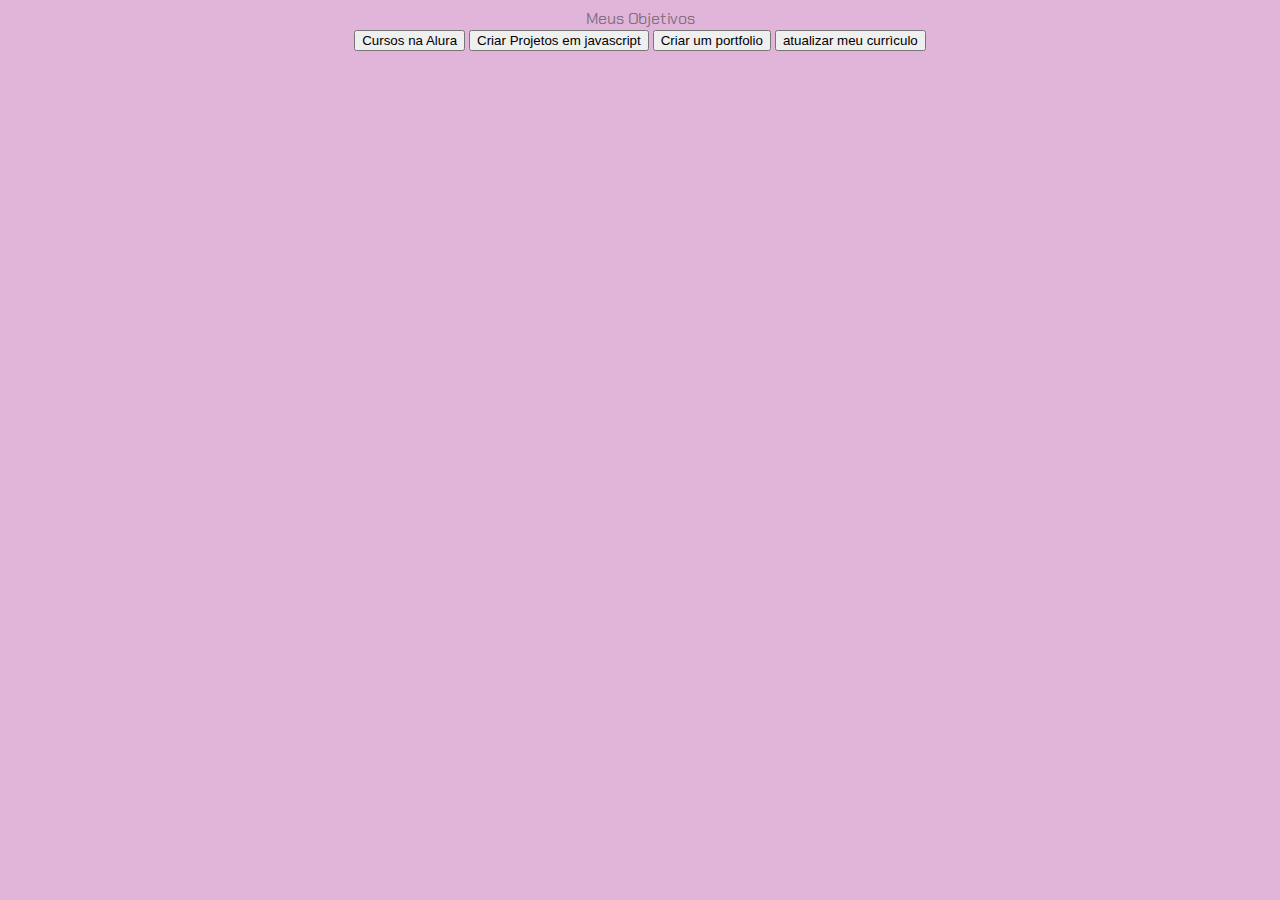
==== index.html @ efe93fa0 "Add files via upload" ====
<!DOCTYPE html>
<html lang="pt-br">
<head>
    <meta charset="UTF-8">
    <meta name="viewport" content="width=device-width, initial-scale=1.0">
    <link rel="stylesheet" href="style.css">
    <title>Meus Objetivos</title>
</head>
<body>
 <section class="conteudo-principal">
 <h2.titulo-principal>Meus Objetivos </h2.titulo-principal>
 <div class="botões">
    <button class="b">Cursos na Alura</button>
    <button class="b">Criar Projetos em javascript</button>
    <button class="b">Criar um portfolio</button>
    <button class="b">atualizar meu currìculo</button> 
 </div>
     </div class="abas-textos">


     </div>
    </div>

 </section>
 <script scr="main.js"></script>
</body>
</html>
---- style.css ----
@import url('https://fonts.googleapis.com/css2?family=Chakra+Petch:wght@400;700&display=swap');

:root {
    --cor-de-fundo: #e0b5d9;
    --rosa: #d19dc1;
    --branco: #817081;
    --botao-ativo: rgb(226, 146, 210);
    --botao-inativo: rgba(0, 0, 0, 0.5);
    --texto-fundo: rgba(0, 0, 0, 0.3);
    
    }
    
    body {
    background-color: var(--cor-de-fundo);
    color: var(--branco);
    font-family: 'Chakra Petch', sans-serif;
    }
    .conteudo-principal {
        display: flex;
        flex-direction: column;
        justify-content: center;
        align-items: center;
        max-width: 1200px;
        width: 100%;
        margin: 0 auto;
        }
        
        .titulo-principal {
        text-align: left;
        width: 100%;
        font-size: 32px;
        }
        
        .titulo-principal span {
        color: var(--rosa);
        }
        
        .botao {
        font-family: "Crakra Petch", sans-serif;
        background-color: var(--botao-inativo);
        color: var(--branco);
        display: flex;
        justify-content: center;
        padding: 1em;
        font-size: 18px;
        align-items: center;
        width: 100%;
        border-bottom: 4px solid var(--botao-ativo);
        border-left: 2px solid var(--botao-ativo);
        border-right: 2px solid var(--botao-ativo);
        border-top: none;
        }
        
        .botao:first-child {
        border-radius: 40px 40px 0 0;
        }
        
        .botoes {
        display:block;
        }
        
        .ativo {
        background-color: var(--botao-ativo);
        border-bottom: 4px solid var(--verde);
        }
        @media screen and (min-width: 768px) {
        .botoes {
        display: flex;
        }
        }
        
        
        @media screen and (min-width: 768px) {
        .botoes {
        display: flex;
        }
        .botao:first-child {
        border-radius: 40px 0 0;
        }
        
        .botao:last-child {
        border-radius: 0 40px 0 0;
        }
        }
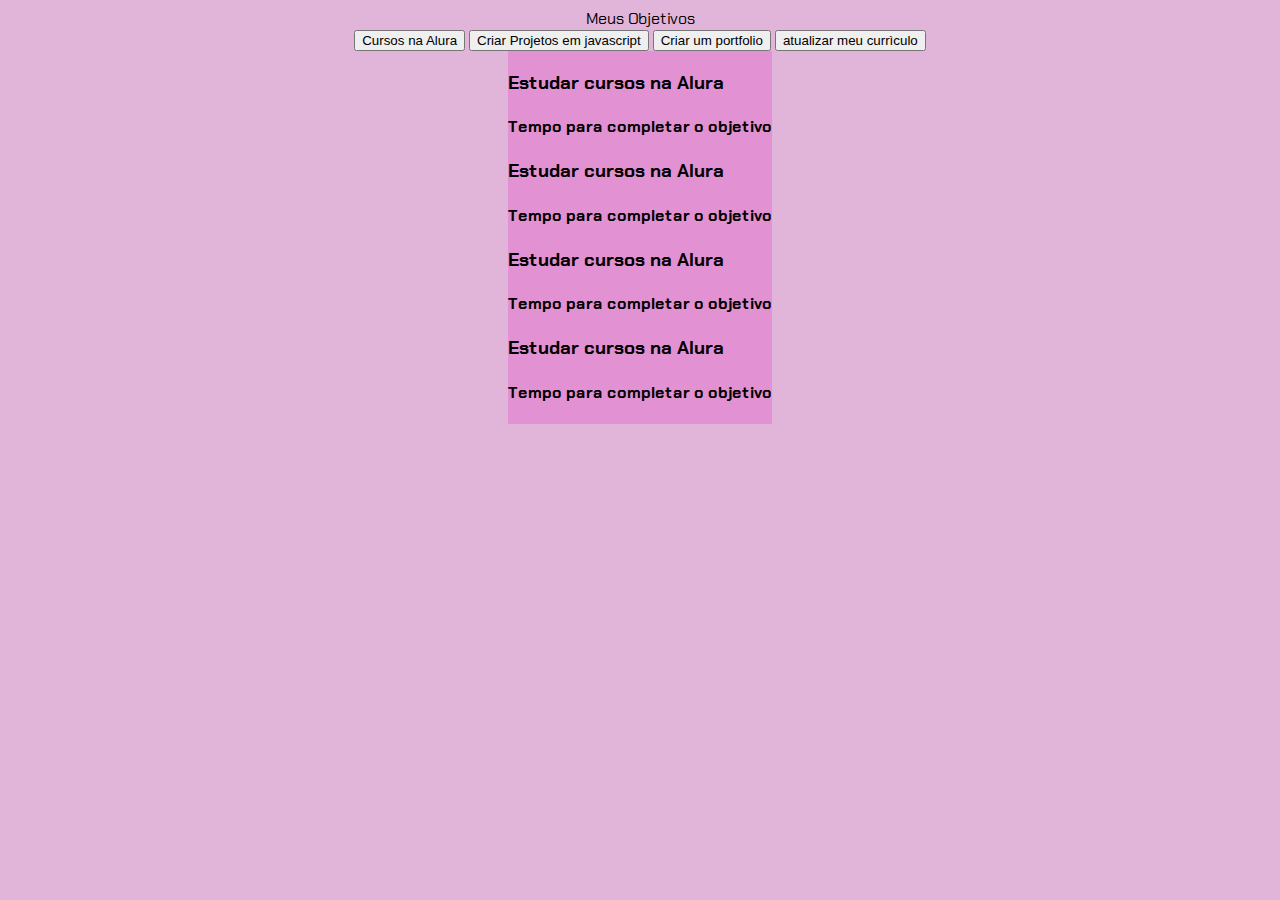
==== commit 303e7f53: "Add files via upload" ====
--- a/index.html
+++ b/index.html
@@ -16,10 +16,33 @@
     <button class="b">atualizar meu currìculo</button> 
  </div>
      </div class="abas-textos">
+     <div class="aba-conteudo ativo">
+        <h3 class="aba-conteudo-titulo-principal">Estudar cursos na Alura</h3>
+        <h4 class="aba-conteudo-titulo-secundario">Tempo para completar o objetivo</h4>
+        <div class="contador"> 
+        </div>
 
+        <div class="aba-conteudo ativo">
+            <h3 class="aba-conteudo-titulo-principal">Estudar cursos na Alura</h3>
+            <h4 class="aba-conteudo-titulo-secundario">Tempo para completar o objetivo</h4>
+            <div class="contador"></div>
+            </div>
 
-     </div>
-    </div>
+            <div class="aba-conteudo ativo">
+                <h3 class="aba-conteudo-titulo-principal">Estudar cursos na Alura</h3>
+                <h4 class="aba-conteudo-titulo-secundario">Tempo para completar o objetivo</h4>
+                <div class="contador"></div>
+                </div>
+                <div class="aba-conteudo ativo">
+                    <h3 class="aba-conteudo-titulo-principal">Estudar cursos na Alura</h3>
+                    <h4 class="aba-conteudo-titulo-secundario">Tempo para completar o objetivo</h4>
+                    <div class="contador">
+
+                    </div>
+
+            </div>
+        </div>
+    
 
  </section>
  <script scr="main.js"></script>
--- a/style.css
+++ b/style.css
@@ -3,7 +3,7 @@
 :root {
     --cor-de-fundo: #e0b5d9;
     --rosa: #d19dc1;
-    --branco: #817081;
+    --branco: #020002;
     --botao-ativo: rgb(226, 146, 210);
     --botao-inativo: rgba(0, 0, 0, 0.5);
     --texto-fundo: rgba(0, 0, 0, 0.3);
@@ -32,13 +32,13 @@
         }
         
         .titulo-principal span {
-        color: var(--rosa);
+        color: var(--preto);
         }
         
         .botao {
         font-family: "Crakra Petch", sans-serif;
         background-color: var(--botao-inativo);
-        color: var(--branco);
+        color: var(--rosa);
         display: flex;
         justify-content: center;
         padding: 1em;
@@ -61,7 +61,7 @@
         
         .ativo {
         background-color: var(--botao-ativo);
-        border-bottom: 4px solid var(--verde);
+        border-bottom: 4px solid var(--rosa claro);
         }
         @media screen and (min-width: 768px) {
         .botoes {
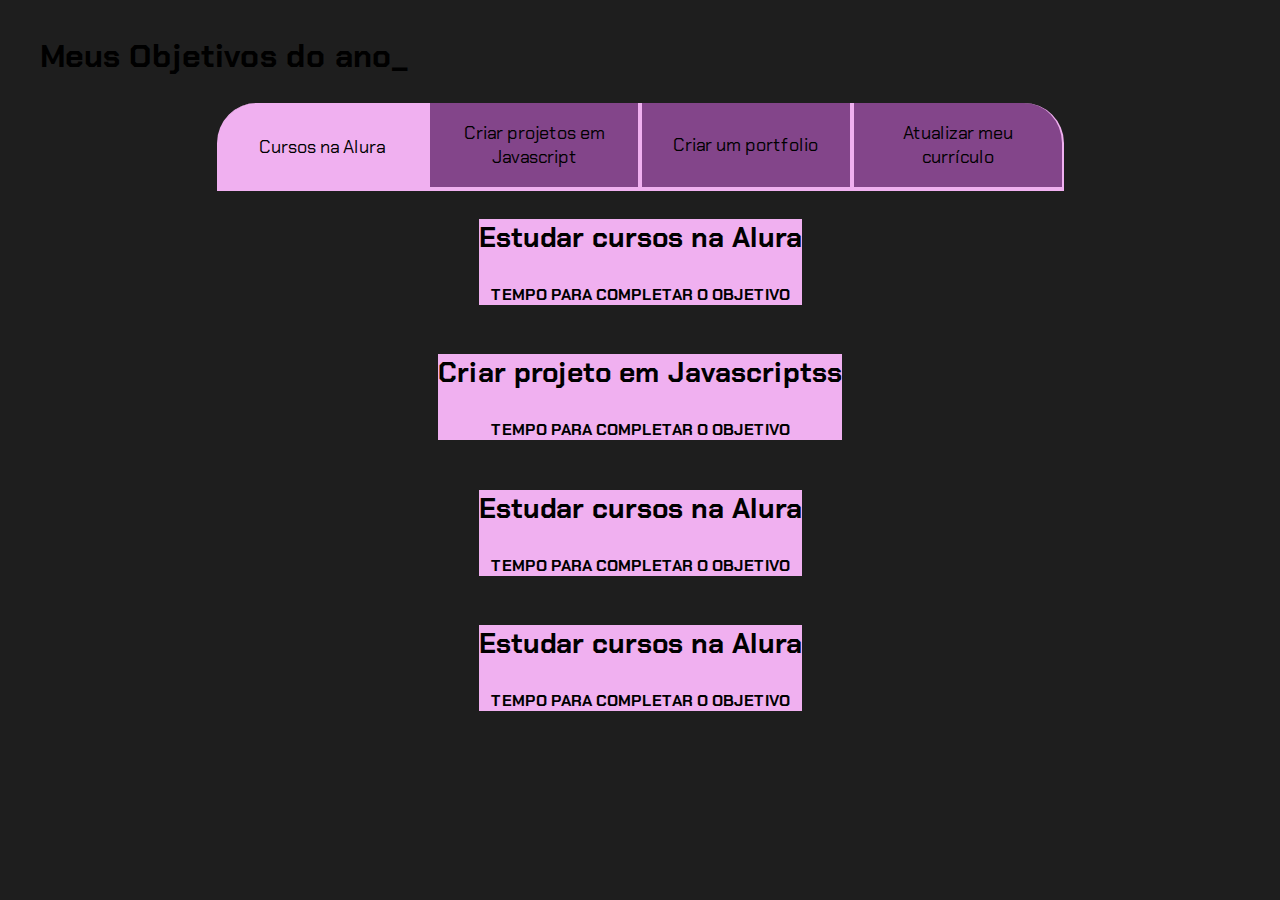
==== commit 71fd50a1: "Add files via upload" ====
--- a/index.html
+++ b/index.html
@@ -1,50 +1,55 @@
-<!DOCTYPE html>
-<html lang="pt-br">
-<head>
-    <meta charset="UTF-8">
-    <meta name="viewport" content="width=device-width, initial-scale=1.0">
-    <link rel="stylesheet" href="style.css">
-    <title>Meus Objetivos</title>
-</head>
-<body>
- <section class="conteudo-principal">
- <h2.titulo-principal>Meus Objetivos </h2.titulo-principal>
- <div class="botões">
-    <button class="b">Cursos na Alura</button>
-    <button class="b">Criar Projetos em javascript</button>
-    <button class="b">Criar um portfolio</button>
-    <button class="b">atualizar meu currìculo</button> 
- </div>
-     </div class="abas-textos">
-     <div class="aba-conteudo ativo">
-        <h3 class="aba-conteudo-titulo-principal">Estudar cursos na Alura</h3>
-        <h4 class="aba-conteudo-titulo-secundario">Tempo para completar o objetivo</h4>
-        <div class="contador"> 
-        </div>
-
-        <div class="aba-conteudo ativo">
-            <h3 class="aba-conteudo-titulo-principal">Estudar cursos na Alura</h3>
-            <h4 class="aba-conteudo-titulo-secundario">Tempo para completar o objetivo</h4>
-            <div class="contador"></div>
-            </div>
-
-            <div class="aba-conteudo ativo">
-                <h3 class="aba-conteudo-titulo-principal">Estudar cursos na Alura</h3>
-                <h4 class="aba-conteudo-titulo-secundario">Tempo para completar o objetivo</h4>
-                <div class="contador"></div>
-                </div>
-                <div class="aba-conteudo ativo">
-                    <h3 class="aba-conteudo-titulo-principal">Estudar cursos na Alura</h3>
-                    <h4 class="aba-conteudo-titulo-secundario">Tempo para completar o objetivo</h4>
-                    <div class="contador">
-
-                    </div>
-
-            </div>
-        </div>
-    
-
- </section>
- <script scr="main.js"></script>
-</body>
+<!DOCTYPE html>
+<html lang="pt-br">
+
+<head>
+    <meta charset="UTF-8">
+    <meta name="viewport" content="width=device-width, initial-scale=1.0">
+    <title>Meus objetivos do ano</title>
+    <link rel="stylesheet" href="style.css">
+</head>
+
+<body>
+    <section class="conteudo-principal">
+        <h2 class="titulo-principal">Meus Objetivos do ano<span>_</span></h2>
+        <div class="botoes">
+            <button class="botao ativo">Cursos na Alura</button>
+            <button class="botao">Criar projetos em Javascript</button>
+            <button class="botao">Criar um portfolio</button>
+            <button class="botao">Atualizar meu currículo</button>            
+        </div>
+        <div class="abas-texto">
+            <div class="aba-conteudo ativo">
+                <h3 class="aba-conteudo-titulo-principal">Estudar cursos na Alura</h3>
+                <h4 class="aba-conteudo-titulo-secundario">Tempo para completar o objetivo</h4>
+                <div class="contador"></div>
+            </div>
+        </div>
+        <div class="abas-texto">
+            <div class="aba-conteudo ativo">
+                <h3 class="aba-conteudo-titulo-principal">Criar projeto em Javascriptss</h3>
+                <h4 class="aba-conteudo-titulo-secundario">Tempo para completar o objetivo</h4>
+                <div class="contador"></div>
+            </div>
+        </div>
+        <div class="abas-texto">
+            <div class="aba-conteudo ativo">
+                <h3 class="aba-conteudo-titulo-principal">Estudar cursos na Alura</h3>
+                <h4 class="aba-conteudo-titulo-secundario">Tempo para completar o objetivo</h4>
+                <div class="contador"></div>
+            </div>
+        </div>
+        <div class="abas-texto">
+            <div class="aba-conteudo ativo">
+                <h3 class="aba-conteudo-titulo-principal">Estudar cursos na Alura</h3>
+                <h4 class="aba-conteudo-titulo-secundario">Tempo para completar o objetivo</h4>
+                <div class="contador"></div>
+            </div>
+        </div>
+        
+
+
+        </div>
+    </section>
+    <script src="main.js"></script>
+</body>
 </html>--- a/style.css
+++ b/style.css
@@ -1,85 +1,109 @@
-@import url('https://fonts.googleapis.com/css2?family=Chakra+Petch:wght@400;700&display=swap');
-
-:root {
-    --cor-de-fundo: #e0b5d9;
-    --rosa: #d19dc1;
-    --branco: #020002;
-    --botao-ativo: rgb(226, 146, 210);
-    --botao-inativo: rgba(0, 0, 0, 0.5);
-    --texto-fundo: rgba(0, 0, 0, 0.3);
-    
-    }
-    
-    body {
-    background-color: var(--cor-de-fundo);
-    color: var(--branco);
-    font-family: 'Chakra Petch', sans-serif;
-    }
-    .conteudo-principal {
-        display: flex;
-        flex-direction: column;
-        justify-content: center;
-        align-items: center;
-        max-width: 1200px;
-        width: 100%;
-        margin: 0 auto;
-        }
-        
-        .titulo-principal {
-        text-align: left;
-        width: 100%;
-        font-size: 32px;
-        }
-        
-        .titulo-principal span {
-        color: var(--preto);
-        }
-        
-        .botao {
-        font-family: "Crakra Petch", sans-serif;
-        background-color: var(--botao-inativo);
-        color: var(--rosa);
-        display: flex;
-        justify-content: center;
-        padding: 1em;
-        font-size: 18px;
-        align-items: center;
-        width: 100%;
-        border-bottom: 4px solid var(--botao-ativo);
-        border-left: 2px solid var(--botao-ativo);
-        border-right: 2px solid var(--botao-ativo);
-        border-top: none;
-        }
-        
-        .botao:first-child {
-        border-radius: 40px 40px 0 0;
-        }
-        
-        .botoes {
-        display:block;
-        }
-        
-        .ativo {
-        background-color: var(--botao-ativo);
-        border-bottom: 4px solid var(--rosa claro);
-        }
-        @media screen and (min-width: 768px) {
-        .botoes {
-        display: flex;
-        }
-        }
-        
-        
-        @media screen and (min-width: 768px) {
-        .botoes {
-        display: flex;
-        }
-        .botao:first-child {
-        border-radius: 40px 0 0;
-        }
-        
-        .botao:last-child {
-        border-radius: 0 40px 0 0;
-        }
-        }
-        +@import url('https://fonts.googleapis.com/css2?family=Chakra+Petch:wght@400;700&display=swap');
+
+:root {
+    --cor-de-fundo: #1E1E1E;
+    --preto: #000000;
+    --branco: #000000;
+    --botao-ativo: rgb(240, 176, 240);
+    --botao-inativo: rgba(231, 107, 245, 0.5);
+    --texto-fundo: rgba(210, 126, 231, 0.3);
+}
+
+body {
+    background-color: var(--cor-de-fundo);
+    color: var(--branco);
+    font-family: 'Chakra Petch', sans-serif;
+}
+
+
+.conteudo-principal {
+    display: flex;
+    flex-direction: column;
+    justify-content: center;
+    align-items: center;
+    max-width: 1200px;
+    width: 100%;
+    margin: 0 auto;
+}
+
+.titulo-principal {
+    text-align: left;
+    width: 100%;
+    font-size: 32px;
+}
+
+.titulo-principal span {
+    color: var(--verde);
+}
+
+
+.botao {
+    font-family: 'Chakra Petch', sans-serif;
+    background-color: var(--botao-inativo);
+    color: var(--rosa-claro);
+    display: flex;
+    justify-content: center;
+    padding: 1em;
+    font-size: 18px;
+    align-items: center;
+    width: 100%;
+    border-bottom: 4px solid var(--botao-ativo);
+    border-left: 2px solid var(--botao-ativo);
+    border-right: 2px solid var(--botao-ativo);
+    border-top: none;
+}
+
+.botao:first-child {
+    border-radius: 40px 40px 0 0;
+}
+
+.botoes {
+    display: block;
+}
+
+.botao.ativo {
+    background-color: var(--botao-ativo);
+    border-bottom: 4px solid var(--verde);
+}  
+
+
+.ativo{
+    background-color: var(--botao-ativo);
+    border-bottom: 4px solid var(--verde);
+}
+
+.abas-textos{
+    background-color: var(--texto-fundo);
+    padding: 40px;
+    border-radius: 0 0 40px 40px;
+    }
+    .aba-conteudo.ativo{
+    display:block;
+    }
+    
+    .aba-conteudo{
+    display: none;
+    }
+    
+    .aba-conteudo-titulo-principal{
+    font-size: 28px;
+    text-align: center;
+    }
+    .aba-conteudo-titulo-secundario{
+    text-align: center;
+    color: var(--verde);
+    text-transform: uppercase;
+    }
+@media screen and (min-width: 768px) {
+    .botoes {
+        display: flex;
+    }
+
+    .botao:first-child {
+        border-radius: 40px 0 0 0;
+    }
+
+    .botao:last-child {
+        border-radius: 0 40px 0 0;
+    }
+}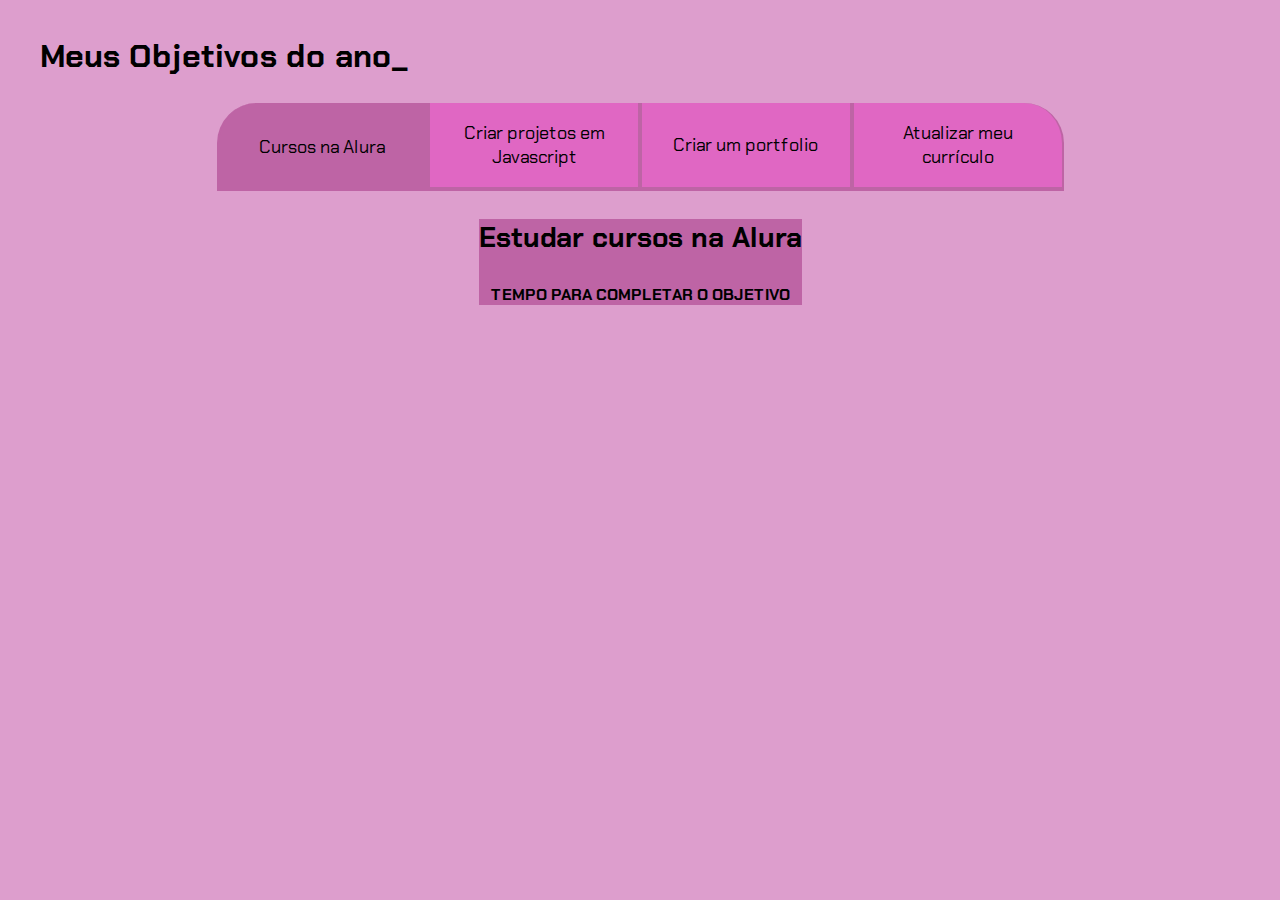
==== commit e81ee1b1: "Add files via upload" ====
--- a/index.html
+++ b/index.html
@@ -25,21 +25,21 @@
             </div>
         </div>
         <div class="abas-texto">
-            <div class="aba-conteudo ativo">
+            <div class="aba-conteudo">
                 <h3 class="aba-conteudo-titulo-principal">Criar projeto em Javascriptss</h3>
                 <h4 class="aba-conteudo-titulo-secundario">Tempo para completar o objetivo</h4>
                 <div class="contador"></div>
             </div>
         </div>
         <div class="abas-texto">
-            <div class="aba-conteudo ativo">
+            <div class="aba-conteudo">
                 <h3 class="aba-conteudo-titulo-principal">Estudar cursos na Alura</h3>
                 <h4 class="aba-conteudo-titulo-secundario">Tempo para completar o objetivo</h4>
                 <div class="contador"></div>
             </div>
         </div>
         <div class="abas-texto">
-            <div class="aba-conteudo ativo">
+            <div class="aba-conteudo">
                 <h3 class="aba-conteudo-titulo-principal">Estudar cursos na Alura</h3>
                 <h4 class="aba-conteudo-titulo-secundario">Tempo para completar o objetivo</h4>
                 <div class="contador"></div>
--- a/style.css
+++ b/style.css
@@ -1,12 +1,12 @@
 @import url('https://fonts.googleapis.com/css2?family=Chakra+Petch:wght@400;700&display=swap');
 
 :root {
-    --cor-de-fundo: #1E1E1E;
+    --cor-de-fundo: #dd9ecd;
     --preto: #000000;
     --branco: #000000;
-    --botao-ativo: rgb(240, 176, 240);
-    --botao-inativo: rgba(231, 107, 245, 0.5);
-    --texto-fundo: rgba(210, 126, 231, 0.3);
+    --botao-ativo: rgb(190, 100, 165);
+    --botao-inativo: rgba(224, 102, 194, 0.986);
+    --texto-fundo: rgba(0, 0, 0, 0.3);
 }
 
 body {
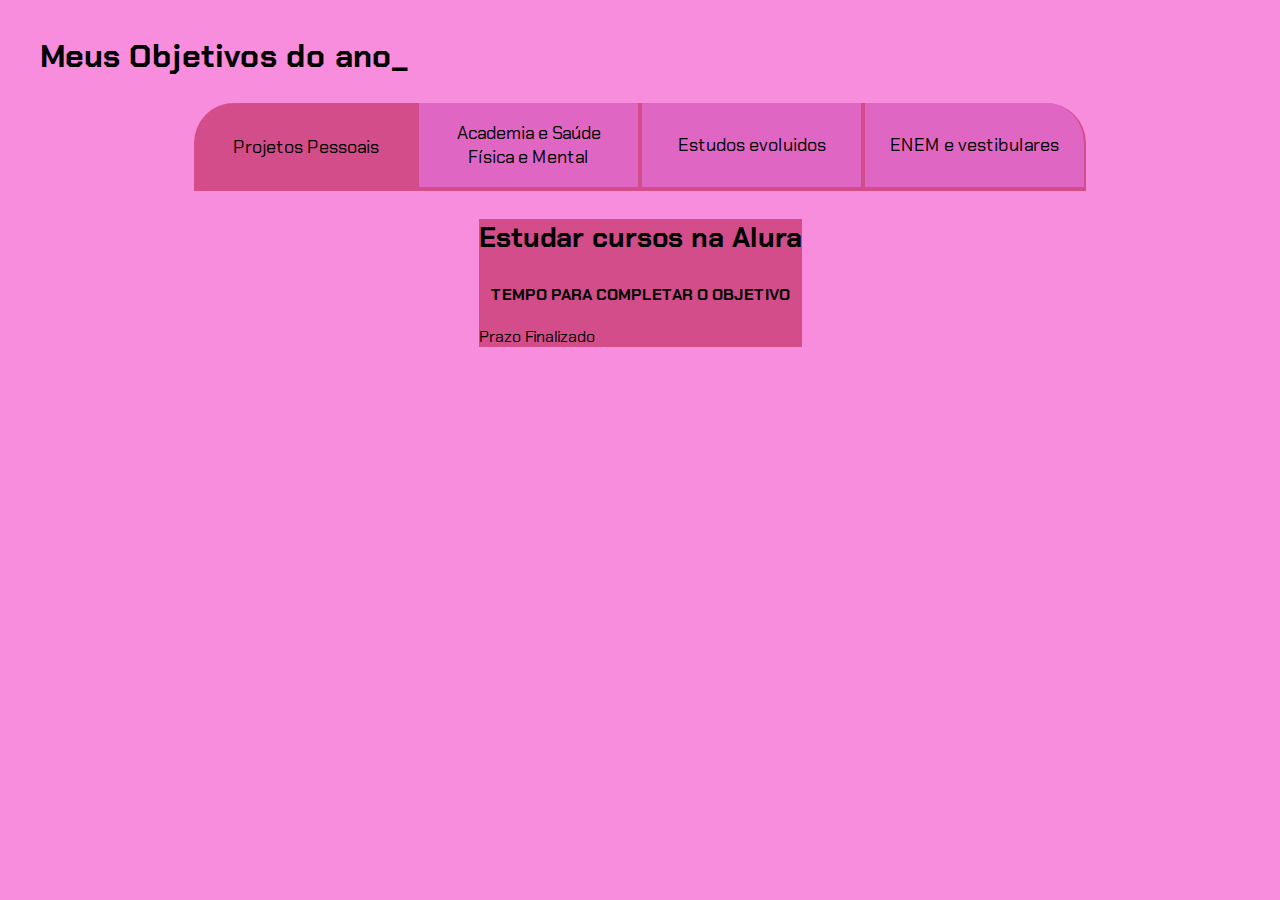
==== commit 5e9a4b16: "Add files via upload" ====
--- a/index.html
+++ b/index.html
@@ -12,10 +12,10 @@
     <section class="conteudo-principal">
         <h2 class="titulo-principal">Meus Objetivos do ano<span>_</span></h2>
         <div class="botoes">
-            <button class="botao ativo">Cursos na Alura</button>
-            <button class="botao">Criar projetos em Javascript</button>
-            <button class="botao">Criar um portfolio</button>
-            <button class="botao">Atualizar meu currículo</button>            
+            <button class="botao ativo">Projetos Pessoais</button>
+            <button class="botao">Academia e Saúde Física e Mental</button>
+            <button class="botao">Estudos evoluidos</button>
+            <button class="botao">ENEM e vestibulares</button>            
         </div>
         <div class="abas-texto">
             <div class="aba-conteudo ativo">
--- a/style.css
+++ b/style.css
@@ -1,10 +1,10 @@
 @import url('https://fonts.googleapis.com/css2?family=Chakra+Petch:wght@400;700&display=swap');
 
 :root {
-    --cor-de-fundo: #dd9ecd;
+    --cor-de-fundo: #f78ddc;
     --preto: #000000;
     --branco: #000000;
-    --botao-ativo: rgb(190, 100, 165);
+    --botao-ativo: rgb(211, 77, 139);
     --botao-inativo: rgba(224, 102, 194, 0.986);
     --texto-fundo: rgba(0, 0, 0, 0.3);
 }
